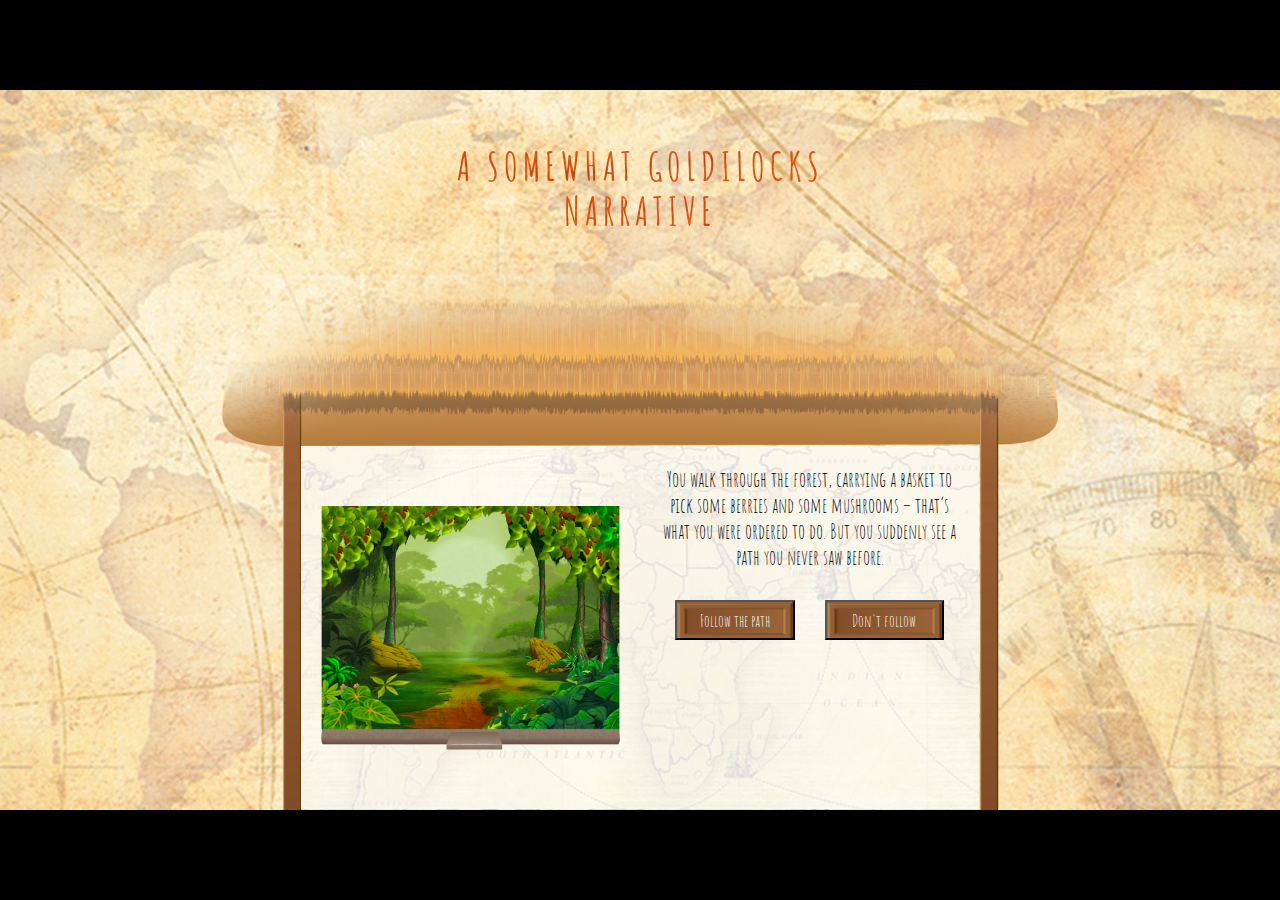
==== story.html @ e72d5683 "Initial commit" ====
<!DOCTYPE html>
<html lang="en">
<head>
<title>Goldilocks Story</title>
<meta charset="utf-8">
    <link rel="stylesheet" type="text/css" href="styles/general-styles.css">
<link rel="stylesheet" type="text/css" href="styles/story.css">
<meta name="viewport" content="width=device-width, initial-scale=1">    
</head>
    
<body>
    <div id="wraper">
        <header>
            <h1>A Somewhat Goldilocks<br>Narrative</h1>  
        </header>
        <main>
            <div id="inner-content">
                <div id="inner-content-left">
                     <img id="story-side-image" src="assets/story/story-slide-1.png" alt="Story Image">
                </div>
                
                <div id="inner-content-right">
                    <div id = "text-content">
                        <p>You walk through the forest, carrying a basket to pick some berries and some mushrooms – that’s what you were ordered to do. But you suddenly see a path you never saw before.</p>
                    </div>
                    <div id = "buttons-container">
                        <div class = "button-wrapper" id = "button-wrapper-1">
                            <button><a href="#"><p>Follow the path</p></a></button>
                        </div>
                        <div class = "button-wrapper" id = "button-wrapper-2">
                            <button><a href="#"><p>Don't follow</p></a></button>
                        </div>
                    </div>
                </div>
            </div>
        </main>
    </div>
</body>
---- styles/general-styles.css ----
@import url('https://fonts.googleapis.com/css2?family=Amatic+SC:wght@400;700&display=swap');

* {
    font-family: 'Amatic SC', cursive;
    box-sizing: border-box;
    margin: 0;
    padding: 0;
}

p {
    font-weight: 500;
    font-size: 1.6vw;
    color: #000000;
}

button {
    background-image: url(../assets/story/button-background.png);
    background-repeat: no-repeat;
	background-size: cover;
    height: 50px;
    width: 145px;
    background-color: #996236;
}
---- styles/story.css ----
body {
    display: flex;
    flex-direction: column;
    justify-content: center;
    background-color: black;
    margin: 0;
    height: 100vh;
}


#wraper {
    height: calc(56.25vw);
    background-image: url(../assets/intro/background-map-old-2.jpg);
    background-repeat: no-repeat;
	background-size: cover;
	background-position: center;
	position: relative;
}


/*Content In Main Body*/

#content {
    width 100%;
    height: 100%;
}

/*Header Section Containing Logo*/

header {
    display: flex;
    width: 100%;
    height: 20%;
    justify-content: center;
}

/*Logo Properties*/

header h1 {
    align-self: flex-end;
    text-align: center;
    text-transform: uppercase;
    font-size: 3vw;
    font-weight:500px;
    letter-spacing: 5px;
    line-height: 3.5vw;
    background-image: url("../assets/intro/orange-background-example-1.jpg");
    background-clip: text;
    -webkit-background-clip: text;
    color: transparent;
    background-blend-mode: saturation;
}

/*Logo Image*/

#logo {
    height: calc(100% - 40px);
    margin-top: 40px;
}

/*Main Page Content*/

main {
    display: flex;
    justify-content: center;
    height: 80%;
    background-image: url(../assets/story/thatched-house-story.png);
    background-repeat: no-repeat;
	background-size: contain;
	background-position: bottom;
}

/*Story Page Content*/

#inner-content {
    display: flex;
    position: absolute;
    bottom: 0;
    height: 50.6%;
    width: 53.03%;
    background-image: url(../assets/story/inner-background-story.png);
    background-repeat: no-repeat;
	background-size: contain;
}

/*Left Section*/

#inner-content-left {
    padding-left: 3%;
    padding-right: 3%;
    height: 100%;
    width: 50%;
}

#inner-content-left img {
    object-fit: contain;
    width: 100%;
    height: 100%;
}

/*Right Section*/

#inner-content-right {
    padding-top: 3%;
    padding-bottom: 3%;
    padding-left: 3%;
    padding-right: 3%;
    height: 100%;
    width: 50%;
    display: flex;
    flex-direction: column;
    overflow: auto;
}

#text-content {
    display: flex;
    justify-content: center;
    flex-direction: column;
    height: auto;
    text-align: center;
}

#buttons-container {
    width: 100%;
    margin-top: 5%;
    display: flex;
    justify-content: center;
    flex-direction: row;
    flex-wrap: wrap;
    height: auto;
    align-items: stretch;
    flex-grow: 0;
}

#button-wrapper-1, #button-wrapper-2 {
    margin-bottom: 0%;
    
}

.button-wrapper {
    margin-bottom: 2%;
    margin-top: 5%;
    padding-left: 5%;
    padding-right: 5%;
    justify-content: center;
    height: 4.5vh;
    width: 50%;
}

.button-wrapper button{
    width: 100%;
    height: 100%;
}

.button-wrapper button p{
    color: white;
    font-size: 1.3vw;
}

.button-wrapper button a:link {
    text-decoration: none;
}
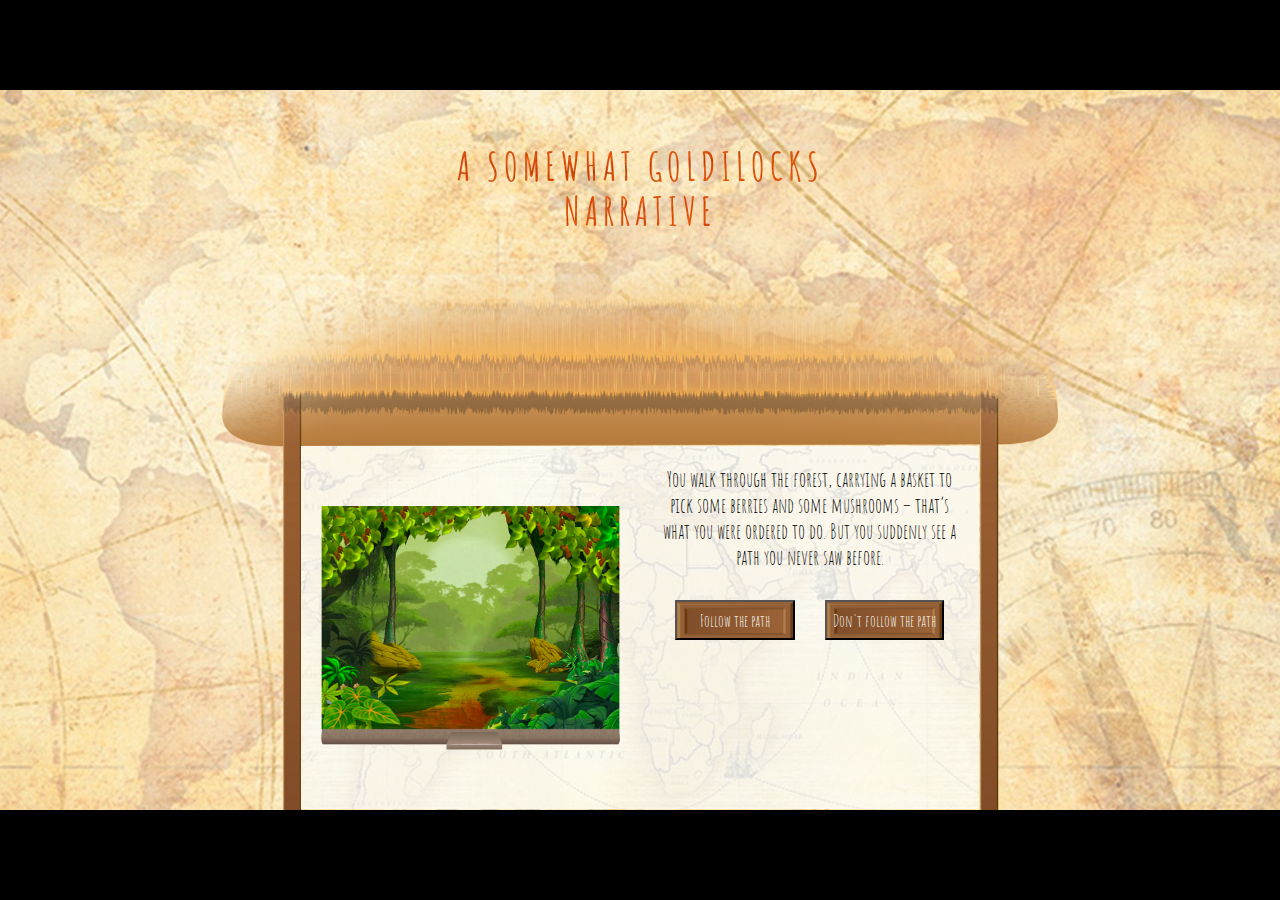
==== commit d02be695: "JS Updates" ====
--- a/story.html
+++ b/story.html
@@ -5,7 +5,11 @@
 <meta charset="utf-8">
     <link rel="stylesheet" type="text/css" href="styles/general-styles.css">
 <link rel="stylesheet" type="text/css" href="styles/story.css">
-<meta name="viewport" content="width=device-width, initial-scale=1">    
+<meta name="viewport" content="width=device-width, initial-scale=1">
+
+<script language="JavaScript" src="scripts/content.js" type="text/javascript" defer></script>
+<script language="JavaScript" src="scripts/function.js" type="text/javascript" defer></script>
+    
 </head>
     
 <body>
@@ -25,10 +29,10 @@
                     </div>
                     <div id = "buttons-container">
                         <div class = "button-wrapper" id = "button-wrapper-1">
-                            <button><a href="#"><p>Follow the path</p></a></button>
+                            <button id = "button-1"><p>Follow the path</p></button>
                         </div>
                         <div class = "button-wrapper" id = "button-wrapper-2">
-                            <button><a href="#"><p>Don't follow</p></a></button>
+                            <button id = "button-2"><p>Don't follow</p></button>
                         </div>
                     </div>
                 </div>
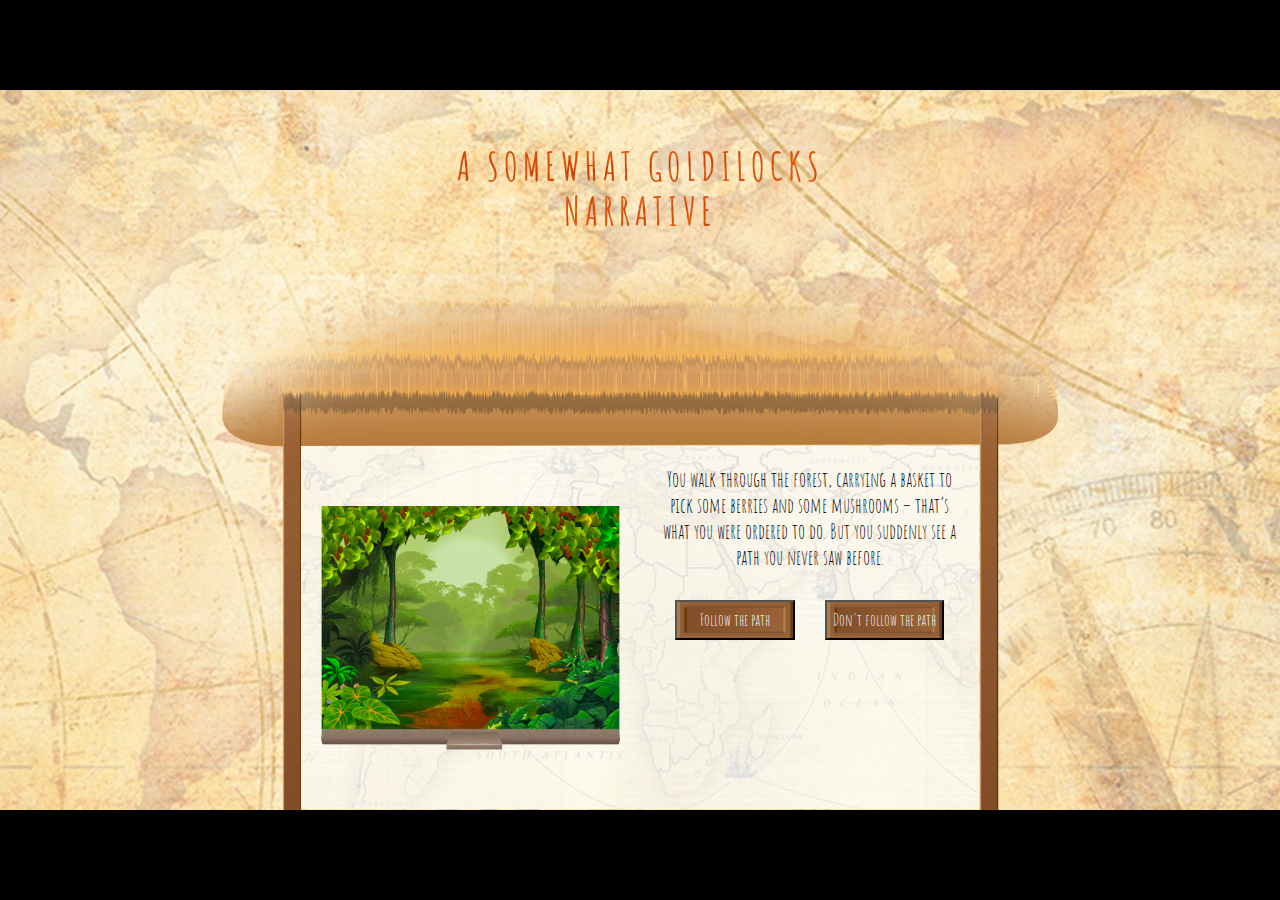
==== commit 11e3217b: "Story Functionality" ====
--- a/story.html
+++ b/story.html
@@ -3,7 +3,8 @@
 <head>
 <title>Goldilocks Story</title>
 <meta charset="utf-8">
-    <link rel="stylesheet" type="text/css" href="styles/general-styles.css">
+<!--<link rel='icon' href='/assets/flavicon.png' type='image/png'>-->
+<link rel="stylesheet" type="text/css" href="styles/general-styles.css">
 <link rel="stylesheet" type="text/css" href="styles/story.css">
 <meta name="viewport" content="width=device-width, initial-scale=1">
 
--- a/styles/general-styles.css
+++ b/styles/general-styles.css
@@ -13,11 +13,15 @@
     color: #000000;
 }
 
-button {
-    background-image: url(../assets/story/button-background.png);
+button {  
+	background: url(../assets/story/button-background.png);
     background-repeat: no-repeat;
-	background-size: cover;
-    height: 50px;
-    width: 145px;
+    background-position: center;
+    background-repeat: no-repeat;
+    background-size: cover;
+/*
+    height: 100%;
+    width: 100%;
+*/
     background-color: #996236;
 }
--- a/styles/story.css
+++ b/styles/story.css
@@ -143,7 +143,7 @@
     padding-left: 5%;
     padding-right: 5%;
     justify-content: center;
-    height: 4.5vh;
+    height: 100%;
     width: 50%;
 }
 
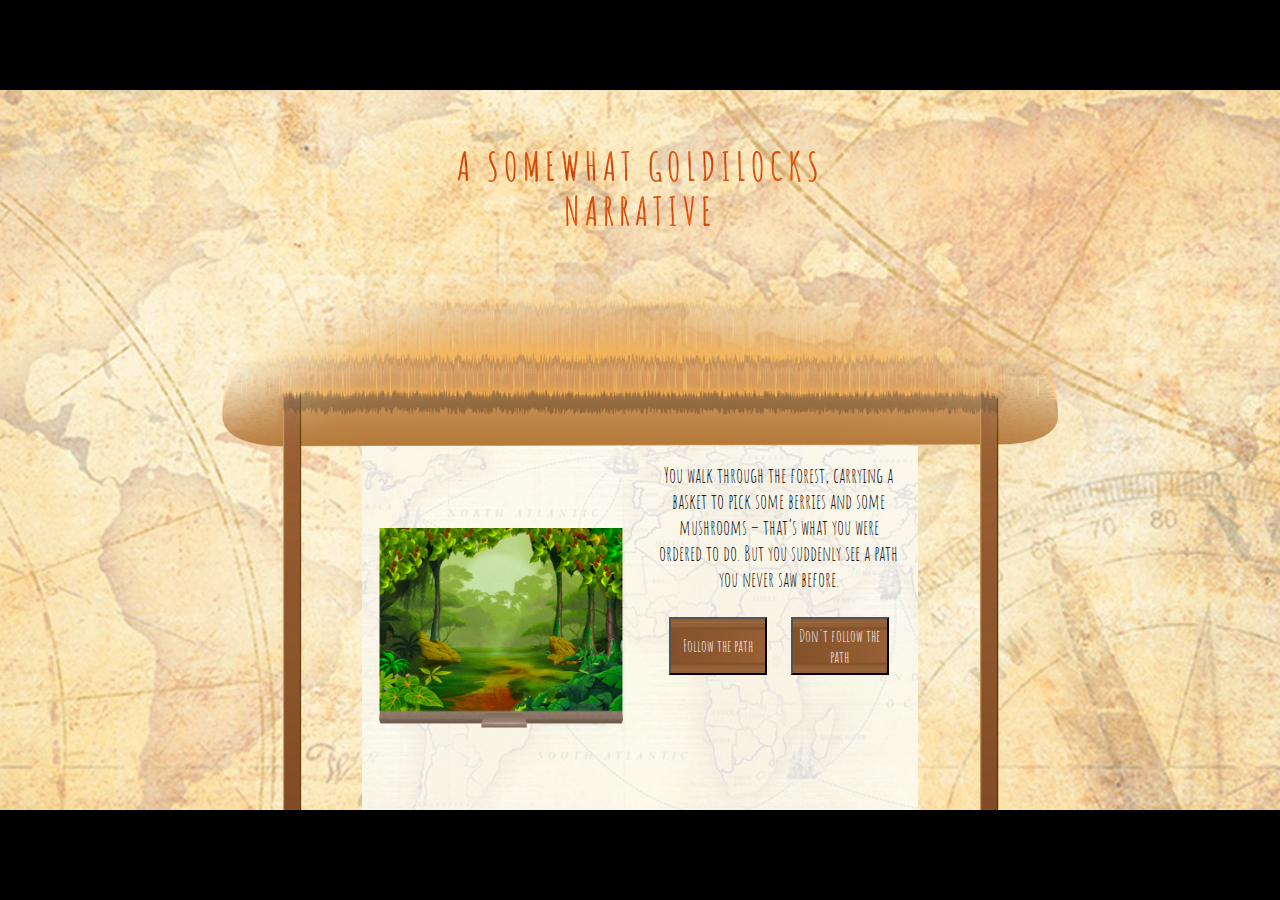
==== commit ec0d1381: "Win Height" ====
--- a/story.html
+++ b/story.html
@@ -3,13 +3,15 @@
 <head>
 <title>Goldilocks Story</title>
 <meta charset="utf-8">
-<!--<link rel='icon' href='/assets/flavicon.png' type='image/png'>-->
+<link rel='icon' href='assets/flavicon.png' type='image/png'>
 <link rel="stylesheet" type="text/css" href="styles/general-styles.css">
 <link rel="stylesheet" type="text/css" href="styles/story.css">
 <meta name="viewport" content="width=device-width, initial-scale=1">
 
+<script language="JavaScript" src="scripts/global.js" type="text/javascript" defer></script>
 <script language="JavaScript" src="scripts/content.js" type="text/javascript" defer></script>
 <script language="JavaScript" src="scripts/function.js" type="text/javascript" defer></script>
+<script language="JavaScript" src="scripts/audio.js" type="text/javascript" defer></script>
     
 </head>
     
--- a/styles/general-styles.css
+++ b/styles/general-styles.css
@@ -19,9 +19,15 @@
     background-position: center;
     background-repeat: no-repeat;
     background-size: cover;
-/*
-    height: 100%;
-    width: 100%;
-*/
     background-color: #996236;
 }
+
+button:focus {
+    outline:0;
+}
+
+button:hover {
+    cursor: pointer;
+    transition: transform .5s ease;
+    transform: scale(1.03)
+}--- a/styles/story.css
+++ b/styles/story.css
@@ -77,10 +77,11 @@
     position: absolute;
     bottom: 0;
     height: 50.6%;
-    width: 53.03%;
+    width: 43.4%;
     background-image: url(../assets/story/inner-background-story.png);
     background-repeat: no-repeat;
-	background-size: contain;
+	background-size: cover;
+    background-color: aqua;
 }
 
 /*Left Section*/
@@ -134,7 +135,6 @@
 
 #button-wrapper-1, #button-wrapper-2 {
     margin-bottom: 0%;
-    
 }
 
 .button-wrapper {
@@ -159,9 +159,4 @@
 
 .button-wrapper button a:link {
     text-decoration: none;
-}
-
-
-
-
-
+}